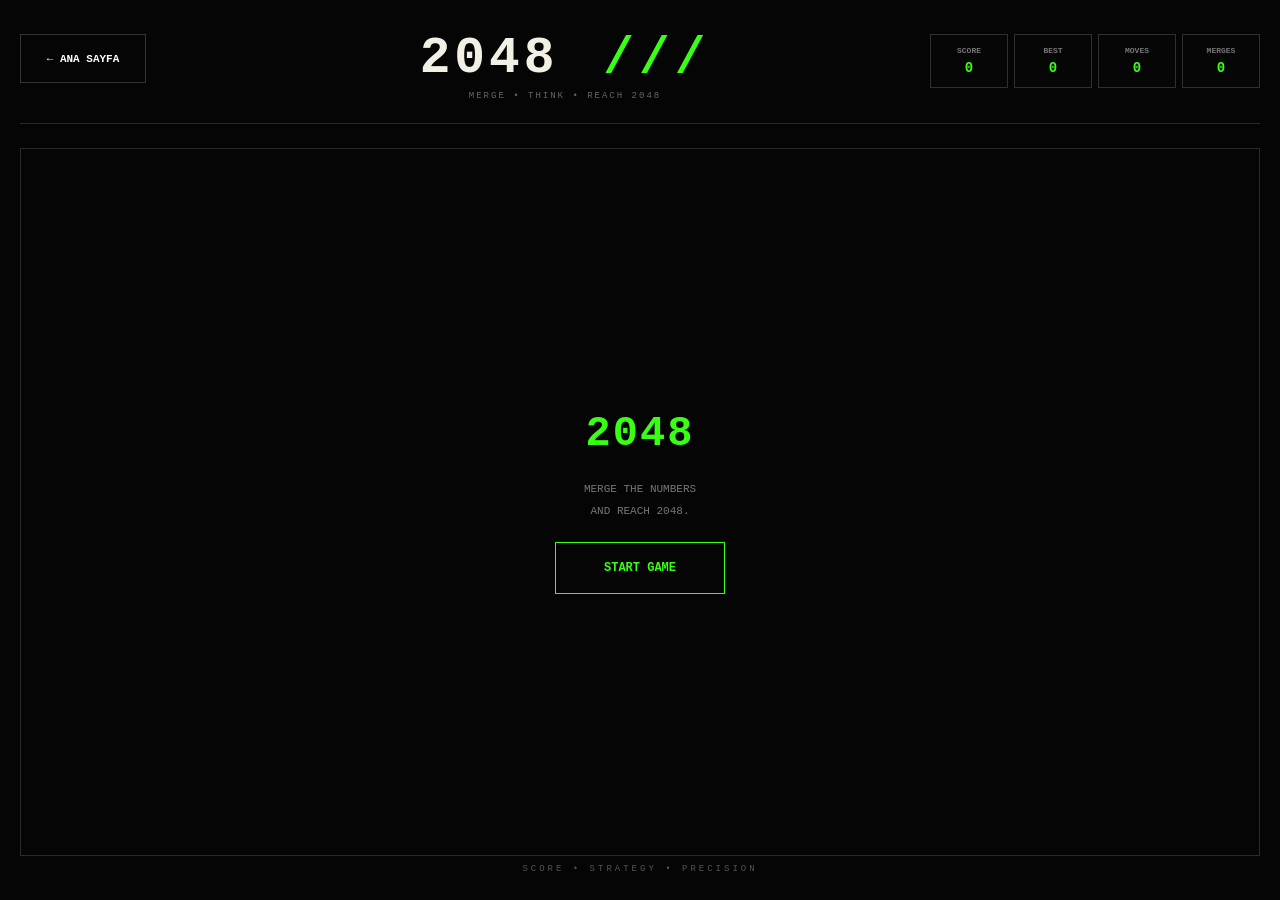
==== games/2048/2048.html @ 278a8eca "commir" ====
<!DOCTYPE html>
<html lang="tr">

<head>

    <meta charset="UTF-8">

    <meta
        name="viewport"
        content="width=device-width, initial-scale=1.0"
    >

    <title>2048 /// DOĞU GAMES</title>


    <style>

        * {
    margin: 0;
    padding: 0;
    box-sizing: border-box;
}

html,
body {
    width: 100%;
    min-height: 100%;
}

body {
    background: #050505;
    color: #ffffff;
    font-family: "Courier New", Courier, monospace;
    overflow: hidden;
}

/* =========================================
   PAGE
========================================= */

.game-page {
    width: min(1290px, calc(100% - 40px));
    height: 100vh;
    margin: 0 auto;

    padding-top: 34px;
    padding-bottom: 18px;

    display: flex;
    flex-direction: column;
}

/* =========================================
   HEADER
========================================= */

.top-header {
    flex: 0 0 auto;

    height: 90px;

    display: grid;

    grid-template-columns:
        180px
        1fr
        auto;

    align-items: start;

    border-bottom: 1px solid #292929;

    padding-bottom: 25px;
}

/* =========================================
   BACK
========================================= */

.back-button {
    width: 126px;
    height: 49px;

    display: flex;
    align-items: center;
    justify-content: center;

    border: 1px solid #353535;

    color: #ffffff;

    text-decoration: none;

    font-size: 11px;
    font-weight: bold;

    transition: .2s;
}

.back-button:hover {
    border-color: #39ff14;
    color: #39ff14;
}

/* =========================================
   TITLE
========================================= */

.game-title {
    text-align: center;
    padding-top: 0;
}

.game-title h1 {
    font-size: clamp(38px, 4vw, 56px);

    line-height: .95;

    letter-spacing: 4px;

    font-weight: 900;

    color: #f2f0e5;
}

.game-title h1 span {
    color: #39ff14;

    margin-left: 10px;

    letter-spacing: 5px;
}

.game-title p {
    margin-top: 8px;

    color: #666666;

    font-size: 9px;

    letter-spacing: 2px;
}

/* =========================================
   STATS
========================================= */

.stats {
    display: flex;
    gap: 6px;
}

.stat-box {
    width: 78px;
    height: 54px;

    border: 1px solid #303030;

    display: flex;
    flex-direction: column;

    justify-content: center;
    align-items: center;

    background: #060606;
}

.stat-box span {
    color: #777777;

    font-size: 8px;

    margin-bottom: 5px;

    font-weight: bold;
}

.stat-box strong {
    color: #39ff14;

    font-size: 14px;

    font-weight: bold;
}

/* =========================================
   GAME CONTAINER
========================================= */

.game-container {
    flex: 1;

    min-height: 0;

    margin-top: 24px;
    margin-bottom: 8px;

    border: 1px solid #292929;

    position: relative;

    display: flex;

    align-items: center;
    justify-content: center;

    overflow: hidden;
}

/* =========================================
   START SCREEN
========================================= */

.start-screen {
    width: 100%;
    height: 100%;

    display: flex;

    flex-direction: column;

    align-items: center;
    justify-content: center;

    text-align: center;
}

.start-screen.hidden {
    display: none;
}

.start-screen h2 {
    color: #39ff14;

    font-size: clamp(28px, 4vw, 42px);

    letter-spacing: 2px;

    margin-bottom: 20px;
}

.start-screen p {
    color: #777777;

    font-size: 11px;

    line-height: 2;

    margin-bottom: 20px;
}

.start-button {
    min-width: 170px;

    height: 52px;

    background: transparent;

    border: 1px solid #39ff14;

    color: #39ff14;

    font-family: "Courier New", monospace;

    font-size: 12px;

    font-weight: bold;

    cursor: pointer;

    transition: .2s;
}

.start-button:hover {
    background: #39ff14;
    color: #000000;
}

/* =========================================
   GAME AREA
========================================= */

.game-area {
    width: 100%;
    height: 100%;

    display: none;

    flex-direction: column;

    align-items: center;
    justify-content: center;
}

.game-area.active {
    display: flex;
}

/* =========================================
   GAME CONTROLS
========================================= */

.game-controls {
    width: min(520px, 75%);

    display: flex;

    justify-content: space-between;
    align-items: center;

    margin-bottom: 10px;
}

.move-info {
    color: #555555;

    font-size: 9px;

    letter-spacing: 2px;
}

.new-game-button {
    height: 34px;

    padding: 0 15px;

    background: transparent;

    border: 1px solid #333333;

    color: #aaaaaa;

    font-family: "Courier New", monospace;

    font-size: 9px;

    font-weight: bold;

    cursor: pointer;

    transition: .2s;
}

.new-game-button:hover {
    color: #39ff14;
    border-color: #39ff14;
}

/* =========================================
   2048 BOARD
========================================= */

.board {
    width: min(
        500px,
        calc(100vh - 255px),
        70vw
    );

    height: min(
        500px,
        calc(100vh - 255px),
        70vw
    );

    padding: 7px;

    display: grid;

    grid-template-columns: repeat(4, 1fr);
    grid-template-rows: repeat(4, 1fr);

    gap: 7px;

    border: 1px solid #303030;

    background: #080808;

    flex-shrink: 1;
}

/* =========================================
   TILES
========================================= */

.tile {
    display: flex;

    align-items: center;
    justify-content: center;

    background: #0d0d0d;

    border: 1px solid #202020;

    color: #ffffff;

    font-size: clamp(
        24px,
        4vw,
        44px
    );

    font-weight: bold;

    user-select: none;

    transition:
        transform .12s ease,
        border-color .12s ease,
        background .12s ease;
}

.tile[data-value="2"] {
    background: #111111;
    border-color: #353535;
}

.tile[data-value="4"] {
    background: #151515;
    border-color: #444444;
}

.tile[data-value="8"] {
    background: #1b1b1b;
    border-color: #555555;
}

.tile[data-value="16"] {
    background: #222222;
    border-color: #666666;
}

.tile[data-value="32"] {
    background: #292929;
    border-color: #777777;
}

.tile[data-value="64"] {
    background: #303030;
    border-color: #888888;
}

.tile[data-value="128"] {
    background: #181818;

    border-color: #aaaaaa;

    box-shadow:
        0 0 10px rgba(255,255,255,.12);

    font-size: clamp(20px, 3vw, 36px);
}

.tile[data-value="256"] {
    background: #202020;

    border-color: #cccccc;

    box-shadow:
        0 0 14px rgba(255,255,255,.18);

    font-size: clamp(20px, 3vw, 36px);
}

.tile[data-value="512"] {
    background: #292929;

    border-color: #ffffff;

    box-shadow:
        0 0 18px rgba(255,255,255,.25);

    font-size: clamp(20px, 3vw, 36px);
}

.tile[data-value="1024"] {
    background: #ffffff;

    color: #000000;

    border-color: #ffffff;

    box-shadow:
        0 0 20px rgba(255,255,255,.35);

    font-size: clamp(18px, 2.5vw, 30px);
}

.tile[data-value="2048"] {
    background: #39ff14;

    color: #000000;

    border-color: #39ff14;

    box-shadow:
        0 0 30px rgba(57,255,20,.55);

    font-size: clamp(18px, 2.5vw, 30px);
}

/* =========================================
   GAME OVER
========================================= */

.game-over {
    position: absolute;

    inset: 0;

    display: none;

    align-items: center;
    justify-content: center;

    background: rgba(0,0,0,.88);

    z-index: 20;
}

.game-over.active {
    display: flex;
}

.game-over-box {
    text-align: center;
}

.game-over-box h2 {
    color: #39ff14;

    font-size: 38px;

    letter-spacing: 3px;

    margin-bottom: 15px;
}

.game-over-box p {
    color: #777777;

    font-size: 11px;

    margin-bottom: 24px;
}

.retry-button {
    height: 48px;

    min-width: 145px;

    background: transparent;

    border: 1px solid #39ff14;

    color: #39ff14;

    font-family: "Courier New", monospace;

    font-size: 11px;

    font-weight: bold;

    cursor: pointer;
}

.retry-button:hover {
    background: #39ff14;
    color: #000000;
}

/* =========================================
   WIN
========================================= */

.win-message {
    position: absolute;

    left: 50%;
    top: 50%;

    transform:
        translate(-50%, -50%);

    display: none;

    z-index: 30;

    text-align: center;

    padding: 30px 45px;

    border: 1px solid #39ff14;

    background: rgba(0,0,0,.94);
}

.win-message.active {
    display: block;
}

.win-message h2 {
    color: #39ff14;

    font-size: 32px;

    margin-bottom: 12px;
}

.win-message p {
    color: #777777;

    font-size: 10px;

    margin-bottom: 20px;
}

/* =========================================
   FLOATING SCORE
========================================= */

.floating-score {
    position: fixed;

    pointer-events: none;

    z-index: 1000;

    color: #39ff14;

    font-size: 17px;

    font-weight: bold;

    animation:
        scoreFloat .7s ease-out forwards;
}

@keyframes scoreFloat {

    0% {
        opacity: 0;
        transform: translateY(8px);
    }

    20% {
        opacity: 1;
    }

    100% {
        opacity: 0;
        transform: translateY(-42px);
    }

}

/* =========================================
   FOOTER
========================================= */

.footer-text {
    flex: 0 0 auto;

    text-align: center;

    color: #555555;

    font-size: 9px;

    letter-spacing: 3px;

    height: 18px;
}

/* =========================================
   MOBILE
========================================= */

@media (max-width: 900px) {

    .game-page {
        width: calc(100% - 24px);
    }

    .top-header {
        grid-template-columns:
            130px
            1fr
            auto;
    }

    .stat-box {
        width: 65px;
    }

}

/* =========================================
   SMALL SCREEN
========================================= */

@media (max-width: 700px) {

    body {
        overflow-y: auto;
    }

    .game-page {

        width: calc(100% - 20px);

        height: auto;

        min-height: 100vh;

        padding-top: 20px;

    }

    .top-header {

        height: auto;

        grid-template-columns: 1fr;

        gap: 15px;

        padding-bottom: 18px;

    }

    .back-button {
        margin: auto;
    }

    .game-title {
        order: -1;
    }

    .stats {
        justify-content: center;
        flex-wrap: wrap;
    }

    .game-container {

        height: calc(
            100vh - 240px
        );

        min-height: 500px;

        margin-top: 18px;

    }

    .game-controls {

        width: 88%;

    }

    .board {

        width: min(
            88vw,
            500px
        );

        height: min(
            88vw,
            500px
        );

    }

}

/* =========================================
   VERY SMALL
========================================= */

@media (max-width: 450px) {

    .game-container {
        min-height: 450px;
    }

    .board {

        width: 88vw;

        height: 88vw;

        gap: 4px;

        padding: 5px;

    }

    .tile {
        font-size: 22px;
    }

    .stat-box {
        width: 60px;
    }

}

    </style>

</head>


<body>


<main class="game-page">


    <!-- ==================================================
         HEADER
         ================================================== -->

    <header class="top-header">


        <a
            href="../../index.html"
            class="back-button"
        >
            ← ANA SAYFA
        </a>


        <div class="game-title">

            <h1>
                2048
                <span>///</span>
            </h1>

            <p>
                MERGE • THINK • REACH 2048
            </p>

        </div>


        <div class="stats">


            <div class="stat-box">

                <span>SCORE</span>

                <strong id="score">
                    0
                </strong>

            </div>


            <div class="stat-box">

                <span>BEST</span>

                <strong id="best">
                    0
                </strong>

            </div>


            <div class="stat-box">

                <span>MOVES</span>

                <strong id="moves">
                    0
                </strong>

            </div>


            <div class="stat-box">

                <span>MERGES</span>

                <strong id="merges">
                    0
                </strong>

            </div>


        </div>

    </header>


    <!-- ==================================================
         GAME CONTAINER
         ================================================== -->

    <section class="game-container">


        <!-- ==================================================
             ONLY INITIAL PLAY SCREEN
             ================================================== -->

        <div
            id="startScreen"
            class="start-screen"
        >

            <h2>
                2048
            </h2>

            <p>
                MERGE THE NUMBERS<br>
                AND REACH 2048.
            </p>

            <button
                id="startButton"
                class="start-button"
            >
                START GAME
            </button>

        </div>


        <!-- ==================================================
             GAME
             ================================================== -->

        <div
            id="gameArea"
            class="game-area"
        >


            <div class="game-controls">


                <span class="move-info">
                    USE ARROW KEYS TO MOVE
                </span>


                <button
                    id="newGameButton"
                    class="new-game-button"
                >
                    NEW GAME
                </button>


            </div>


            <div
                id="board"
                class="board"
            ></div>


        </div>


        <!-- ==================================================
             GAME OVER
             ================================================== -->

        <div
            id="gameOver"
            class="game-over"
        >

            <div class="game-over-box">

                <h2>
                    GAME OVER
                </h2>

                <p id="gameOverText">
                    NO MORE MOVES
                </p>

                <button
                    id="retryButton"
                    class="retry-button"
                >
                    TRY AGAIN
                </button>

            </div>

        </div>


        <!-- ==================================================
             WIN
             ================================================== -->

        <div
            id="winMessage"
            class="win-message"
        >

            <h2>
                2048!
            </h2>

            <p>
                TARGET REACHED
            </p>

            <button
                id="continueButton"
                class="retry-button"
            >
                CONTINUE
            </button>

        </div>


    </section>


    <div class="footer-text">
        SCORE • STRATEGY • PRECISION
    </div>


</main>


<script src="2048.js"></script>

</body>

</html>
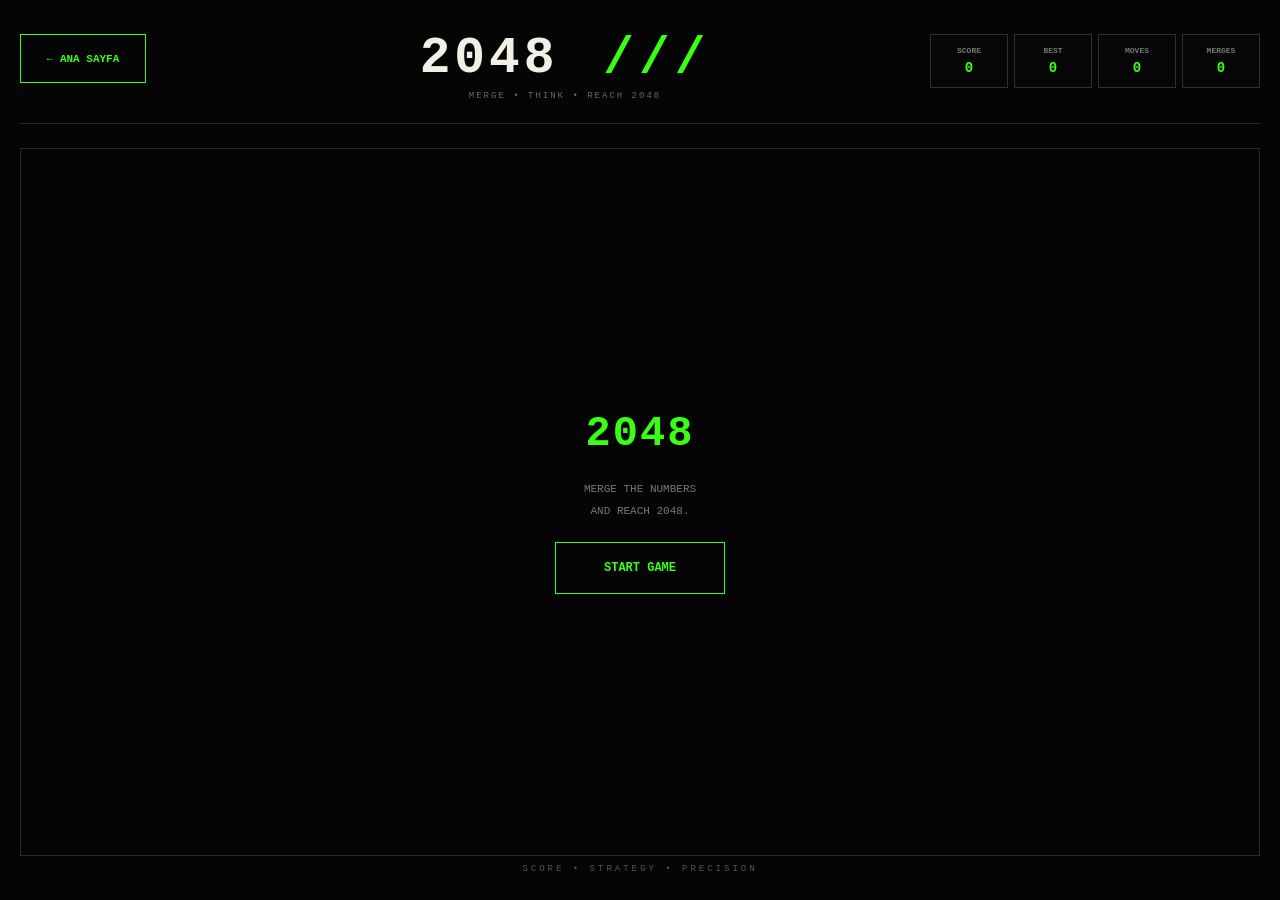
==== commit c9d2dd52: "commit" ====
--- a/games/2048/2048.html
+++ b/games/2048/2048.html
@@ -12,802 +12,870 @@
 
     <title>2048 /// DOĞU GAMES</title>
 
-
     <style>
 
         * {
-    margin: 0;
-    padding: 0;
-    box-sizing: border-box;
-}
-
-html,
-body {
-    width: 100%;
-    min-height: 100%;
-}
-
-body {
-    background: #050505;
-    color: #ffffff;
-    font-family: "Courier New", Courier, monospace;
-    overflow: hidden;
-}
-
-/* =========================================
-   PAGE
-========================================= */
-
-.game-page {
-    width: min(1290px, calc(100% - 40px));
-    height: 100vh;
-    margin: 0 auto;
-
-    padding-top: 34px;
-    padding-bottom: 18px;
-
-    display: flex;
-    flex-direction: column;
-}
-
-/* =========================================
-   HEADER
-========================================= */
-
-.top-header {
-    flex: 0 0 auto;
-
-    height: 90px;
-
-    display: grid;
-
-    grid-template-columns:
-        180px
-        1fr
-        auto;
-
-    align-items: start;
-
-    border-bottom: 1px solid #292929;
-
-    padding-bottom: 25px;
-}
-
-/* =========================================
-   BACK
-========================================= */
-
-.back-button {
-    width: 126px;
-    height: 49px;
-
-    display: flex;
-    align-items: center;
-    justify-content: center;
-
-    border: 1px solid #353535;
-
-    color: #ffffff;
-
-    text-decoration: none;
-
-    font-size: 11px;
-    font-weight: bold;
-
-    transition: .2s;
-}
-
-.back-button:hover {
-    border-color: #39ff14;
-    color: #39ff14;
-}
-
-/* =========================================
-   TITLE
-========================================= */
-
-.game-title {
-    text-align: center;
-    padding-top: 0;
-}
-
-.game-title h1 {
-    font-size: clamp(38px, 4vw, 56px);
-
-    line-height: .95;
-
-    letter-spacing: 4px;
-
-    font-weight: 900;
-
-    color: #f2f0e5;
-}
-
-.game-title h1 span {
-    color: #39ff14;
-
-    margin-left: 10px;
-
-    letter-spacing: 5px;
-}
-
-.game-title p {
-    margin-top: 8px;
-
-    color: #666666;
-
-    font-size: 9px;
-
-    letter-spacing: 2px;
-}
-
-/* =========================================
-   STATS
-========================================= */
-
-.stats {
-    display: flex;
-    gap: 6px;
-}
-
-.stat-box {
-    width: 78px;
-    height: 54px;
-
-    border: 1px solid #303030;
-
-    display: flex;
-    flex-direction: column;
-
-    justify-content: center;
-    align-items: center;
-
-    background: #060606;
-}
-
-.stat-box span {
-    color: #777777;
-
-    font-size: 8px;
-
-    margin-bottom: 5px;
-
-    font-weight: bold;
-}
-
-.stat-box strong {
-    color: #39ff14;
-
-    font-size: 14px;
-
-    font-weight: bold;
-}
-
-/* =========================================
-   GAME CONTAINER
-========================================= */
-
-.game-container {
-    flex: 1;
-
-    min-height: 0;
-
-    margin-top: 24px;
-    margin-bottom: 8px;
-
-    border: 1px solid #292929;
-
-    position: relative;
-
-    display: flex;
-
-    align-items: center;
-    justify-content: center;
-
-    overflow: hidden;
-}
-
-/* =========================================
-   START SCREEN
-========================================= */
-
-.start-screen {
-    width: 100%;
-    height: 100%;
-
-    display: flex;
-
-    flex-direction: column;
-
-    align-items: center;
-    justify-content: center;
-
-    text-align: center;
-}
-
-.start-screen.hidden {
-    display: none;
-}
-
-.start-screen h2 {
-    color: #39ff14;
-
-    font-size: clamp(28px, 4vw, 42px);
-
-    letter-spacing: 2px;
-
-    margin-bottom: 20px;
-}
-
-.start-screen p {
-    color: #777777;
-
-    font-size: 11px;
-
-    line-height: 2;
-
-    margin-bottom: 20px;
-}
-
-.start-button {
-    min-width: 170px;
-
-    height: 52px;
-
-    background: transparent;
-
-    border: 1px solid #39ff14;
-
-    color: #39ff14;
-
-    font-family: "Courier New", monospace;
-
-    font-size: 12px;
-
-    font-weight: bold;
-
-    cursor: pointer;
-
-    transition: .2s;
-}
-
-.start-button:hover {
-    background: #39ff14;
-    color: #000000;
-}
-
-/* =========================================
-   GAME AREA
-========================================= */
-
-.game-area {
-    width: 100%;
-    height: 100%;
-
-    display: none;
-
-    flex-direction: column;
-
-    align-items: center;
-    justify-content: center;
-}
-
-.game-area.active {
-    display: flex;
-}
-
-/* =========================================
-   GAME CONTROLS
-========================================= */
-
-.game-controls {
-    width: min(520px, 75%);
-
-    display: flex;
-
-    justify-content: space-between;
-    align-items: center;
-
-    margin-bottom: 10px;
-}
-
-.move-info {
-    color: #555555;
-
-    font-size: 9px;
-
-    letter-spacing: 2px;
-}
-
-.new-game-button {
-    height: 34px;
-
-    padding: 0 15px;
-
-    background: transparent;
-
-    border: 1px solid #333333;
-
-    color: #aaaaaa;
-
-    font-family: "Courier New", monospace;
-
-    font-size: 9px;
-
-    font-weight: bold;
-
-    cursor: pointer;
-
-    transition: .2s;
-}
-
-.new-game-button:hover {
-    color: #39ff14;
-    border-color: #39ff14;
-}
-
-/* =========================================
-   2048 BOARD
-========================================= */
-
-.board {
-    width: min(
-        500px,
-        calc(100vh - 255px),
-        70vw
-    );
-
-    height: min(
-        500px,
-        calc(100vh - 255px),
-        70vw
-    );
-
-    padding: 7px;
-
-    display: grid;
-
-    grid-template-columns: repeat(4, 1fr);
-    grid-template-rows: repeat(4, 1fr);
-
-    gap: 7px;
-
-    border: 1px solid #303030;
-
-    background: #080808;
-
-    flex-shrink: 1;
-}
-
-/* =========================================
-   TILES
-========================================= */
-
-.tile {
-    display: flex;
-
-    align-items: center;
-    justify-content: center;
-
-    background: #0d0d0d;
-
-    border: 1px solid #202020;
-
-    color: #ffffff;
-
-    font-size: clamp(
-        24px,
-        4vw,
-        44px
-    );
-
-    font-weight: bold;
-
-    user-select: none;
-
-    transition:
-        transform .12s ease,
-        border-color .12s ease,
-        background .12s ease;
-}
-
-.tile[data-value="2"] {
-    background: #111111;
-    border-color: #353535;
-}
-
-.tile[data-value="4"] {
-    background: #151515;
-    border-color: #444444;
-}
-
-.tile[data-value="8"] {
-    background: #1b1b1b;
-    border-color: #555555;
-}
-
-.tile[data-value="16"] {
-    background: #222222;
-    border-color: #666666;
-}
-
-.tile[data-value="32"] {
-    background: #292929;
-    border-color: #777777;
-}
-
-.tile[data-value="64"] {
-    background: #303030;
-    border-color: #888888;
-}
-
-.tile[data-value="128"] {
-    background: #181818;
-
-    border-color: #aaaaaa;
-
-    box-shadow:
-        0 0 10px rgba(255,255,255,.12);
-
-    font-size: clamp(20px, 3vw, 36px);
-}
-
-.tile[data-value="256"] {
-    background: #202020;
-
-    border-color: #cccccc;
-
-    box-shadow:
-        0 0 14px rgba(255,255,255,.18);
-
-    font-size: clamp(20px, 3vw, 36px);
-}
-
-.tile[data-value="512"] {
-    background: #292929;
-
-    border-color: #ffffff;
-
-    box-shadow:
-        0 0 18px rgba(255,255,255,.25);
-
-    font-size: clamp(20px, 3vw, 36px);
-}
-
-.tile[data-value="1024"] {
-    background: #ffffff;
-
-    color: #000000;
-
-    border-color: #ffffff;
-
-    box-shadow:
-        0 0 20px rgba(255,255,255,.35);
-
-    font-size: clamp(18px, 2.5vw, 30px);
-}
-
-.tile[data-value="2048"] {
-    background: #39ff14;
-
-    color: #000000;
-
-    border-color: #39ff14;
-
-    box-shadow:
-        0 0 30px rgba(57,255,20,.55);
-
-    font-size: clamp(18px, 2.5vw, 30px);
-}
-
-/* =========================================
-   GAME OVER
-========================================= */
-
-.game-over {
-    position: absolute;
-
-    inset: 0;
-
-    display: none;
-
-    align-items: center;
-    justify-content: center;
-
-    background: rgba(0,0,0,.88);
-
-    z-index: 20;
-}
-
-.game-over.active {
-    display: flex;
-}
-
-.game-over-box {
-    text-align: center;
-}
-
-.game-over-box h2 {
-    color: #39ff14;
-
-    font-size: 38px;
-
-    letter-spacing: 3px;
-
-    margin-bottom: 15px;
-}
-
-.game-over-box p {
-    color: #777777;
-
-    font-size: 11px;
-
-    margin-bottom: 24px;
-}
-
-.retry-button {
-    height: 48px;
-
-    min-width: 145px;
-
-    background: transparent;
-
-    border: 1px solid #39ff14;
-
-    color: #39ff14;
-
-    font-family: "Courier New", monospace;
-
-    font-size: 11px;
-
-    font-weight: bold;
-
-    cursor: pointer;
-}
-
-.retry-button:hover {
-    background: #39ff14;
-    color: #000000;
-}
-
-/* =========================================
-   WIN
-========================================= */
-
-.win-message {
-    position: absolute;
-
-    left: 50%;
-    top: 50%;
-
-    transform:
-        translate(-50%, -50%);
-
-    display: none;
-
-    z-index: 30;
-
-    text-align: center;
-
-    padding: 30px 45px;
-
-    border: 1px solid #39ff14;
-
-    background: rgba(0,0,0,.94);
-}
-
-.win-message.active {
-    display: block;
-}
-
-.win-message h2 {
-    color: #39ff14;
-
-    font-size: 32px;
-
-    margin-bottom: 12px;
-}
-
-.win-message p {
-    color: #777777;
-
-    font-size: 10px;
-
-    margin-bottom: 20px;
-}
-
-/* =========================================
-   FLOATING SCORE
-========================================= */
-
-.floating-score {
-    position: fixed;
-
-    pointer-events: none;
-
-    z-index: 1000;
-
-    color: #39ff14;
-
-    font-size: 17px;
-
-    font-weight: bold;
-
-    animation:
-        scoreFloat .7s ease-out forwards;
-}
-
-@keyframes scoreFloat {
-
-    0% {
-        opacity: 0;
-        transform: translateY(8px);
-    }
-
-    20% {
-        opacity: 1;
-    }
-
-    100% {
-        opacity: 0;
-        transform: translateY(-42px);
-    }
-
-}
-
-/* =========================================
-   FOOTER
-========================================= */
-
-.footer-text {
-    flex: 0 0 auto;
-
-    text-align: center;
-
-    color: #555555;
-
-    font-size: 9px;
-
-    letter-spacing: 3px;
-
-    height: 18px;
-}
-
-/* =========================================
-   MOBILE
-========================================= */
-
-@media (max-width: 900px) {
-
-    .game-page {
-        width: calc(100% - 24px);
-    }
-
-    .top-header {
-        grid-template-columns:
-            130px
-            1fr
-            auto;
-    }
-
-    .stat-box {
-        width: 65px;
-    }
-
-}
-
-/* =========================================
-   SMALL SCREEN
-========================================= */
-
-@media (max-width: 700px) {
-
-    body {
-        overflow-y: auto;
-    }
-
-    .game-page {
-
-        width: calc(100% - 20px);
-
-        height: auto;
-
-        min-height: 100vh;
-
-        padding-top: 20px;
-
-    }
-
-    .top-header {
-
-        height: auto;
-
-        grid-template-columns: 1fr;
-
-        gap: 15px;
-
-        padding-bottom: 18px;
-
-    }
-
-    .back-button {
-        margin: auto;
-    }
-
-    .game-title {
-        order: -1;
-    }
-
-    .stats {
-        justify-content: center;
-        flex-wrap: wrap;
-    }
-
-    .game-container {
-
-        height: calc(
-            100vh - 240px
-        );
-
-        min-height: 500px;
-
-        margin-top: 18px;
-
-    }
-
-    .game-controls {
-
-        width: 88%;
-
-    }
-
-    .board {
-
-        width: min(
-            88vw,
-            500px
-        );
-
-        height: min(
-            88vw,
-            500px
-        );
-
-    }
-
-}
-
-/* =========================================
-   VERY SMALL
-========================================= */
-
-@media (max-width: 450px) {
-
-    .game-container {
-        min-height: 450px;
-    }
-
-    .board {
-
-        width: 88vw;
-
-        height: 88vw;
-
-        gap: 4px;
-
-        padding: 5px;
-
-    }
-
-    .tile {
-        font-size: 22px;
-    }
-
-    .stat-box {
-        width: 60px;
-    }
-
-}
+            margin: 0;
+            padding: 0;
+            box-sizing: border-box;
+        }
+
+        html,
+        body {
+            width: 100%;
+            min-height: 100%;
+        }
+
+        body {
+            background: #050505;
+            color: #ffffff;
+            font-family: "Courier New", Courier, monospace;
+            overflow: hidden;
+        }
+
+
+        /* =========================================
+           PAGE
+        ========================================= */
+
+        .game-page {
+            width: min(1290px, calc(100% - 40px));
+            height: 100vh;
+            margin: 0 auto;
+
+            padding-top: 34px;
+            padding-bottom: 18px;
+
+            display: flex;
+            flex-direction: column;
+        }
+
+
+        /* =========================================
+           HEADER
+        ========================================= */
+
+        .top-header {
+            flex: 0 0 auto;
+
+            height: 90px;
+
+            display: grid;
+
+            grid-template-columns:
+                180px
+                1fr
+                auto;
+
+            align-items: start;
+
+            border-bottom: 1px solid #292929;
+
+            padding-bottom: 25px;
+        }
+
+
+        /* =========================================
+           BACK BUTTON
+        ========================================= */
+
+        .back-button {
+            width: 126px;
+            height: 49px;
+
+            display: flex;
+
+            align-items: center;
+            justify-content: center;
+
+            border: 1px solid #39ff14;
+
+            background: #050505;
+
+            color: #39ff14;
+
+            text-decoration: none;
+
+            font-size: 11px;
+            font-weight: bold;
+
+            font-family:
+                "Courier New",
+                monospace;
+
+            transition: .2s;
+        }
+
+
+        .back-button:hover {
+            border-color: #39ff14;
+
+            background: #39ff14;
+
+            color: #050505;
+
+            text-decoration: none;
+        }
+
+
+        .back-button:visited {
+            color: #39ff14;
+
+            text-decoration: none;
+        }
+
+
+        .back-button:visited:hover {
+            color: #050505;
+        }
+
+
+        /* =========================================
+           TITLE
+        ========================================= */
+
+        .game-title {
+            text-align: center;
+            padding-top: 0;
+        }
+
+        .game-title h1 {
+            font-size: clamp(38px, 4vw, 56px);
+
+            line-height: .95;
+
+            letter-spacing: 4px;
+
+            font-weight: 900;
+
+            color: #f2f0e5;
+        }
+
+        .game-title h1 span {
+            color: #39ff14;
+
+            margin-left: 10px;
+
+            letter-spacing: 5px;
+        }
+
+        .game-title p {
+            margin-top: 8px;
+
+            color: #666666;
+
+            font-size: 9px;
+
+            letter-spacing: 2px;
+        }
+
+
+        /* =========================================
+           STATS
+        ========================================= */
+
+        .stats {
+            display: flex;
+            gap: 6px;
+        }
+
+        .stat-box {
+            width: 78px;
+            height: 54px;
+
+            border: 1px solid #303030;
+
+            display: flex;
+            flex-direction: column;
+
+            justify-content: center;
+            align-items: center;
+
+            background: #060606;
+        }
+
+        .stat-box span {
+            color: #777777;
+
+            font-size: 8px;
+
+            margin-bottom: 5px;
+
+            font-weight: bold;
+        }
+
+        .stat-box strong {
+            color: #39ff14;
+
+            font-size: 14px;
+
+            font-weight: bold;
+        }
+
+
+        /* =========================================
+           GAME CONTAINER
+        ========================================= */
+
+        .game-container {
+            flex: 1;
+
+            min-height: 0;
+
+            margin-top: 24px;
+            margin-bottom: 8px;
+
+            border: 1px solid #292929;
+
+            position: relative;
+
+            display: flex;
+
+            align-items: center;
+            justify-content: center;
+
+            overflow: hidden;
+        }
+
+
+        /* =========================================
+           START SCREEN
+        ========================================= */
+
+        .start-screen {
+            width: 100%;
+            height: 100%;
+
+            display: flex;
+
+            flex-direction: column;
+
+            align-items: center;
+            justify-content: center;
+
+            text-align: center;
+        }
+
+        .start-screen.hidden {
+            display: none;
+        }
+
+        .start-screen h2 {
+            color: #39ff14;
+
+            font-size: clamp(28px, 4vw, 42px);
+
+            letter-spacing: 2px;
+
+            margin-bottom: 20px;
+        }
+
+        .start-screen p {
+            color: #777777;
+
+            font-size: 11px;
+
+            line-height: 2;
+
+            margin-bottom: 20px;
+        }
+
+        .start-button {
+            min-width: 170px;
+
+            height: 52px;
+
+            background: transparent;
+
+            border: 1px solid #39ff14;
+
+            color: #39ff14;
+
+            font-family: "Courier New", monospace;
+
+            font-size: 12px;
+
+            font-weight: bold;
+
+            cursor: pointer;
+
+            transition: .2s;
+        }
+
+        .start-button:hover {
+            background: #39ff14;
+            color: #000000;
+        }
+
+
+        /* =========================================
+           GAME AREA
+        ========================================= */
+
+        .game-area {
+            width: 100%;
+            height: 100%;
+
+            display: none;
+
+            flex-direction: column;
+
+            align-items: center;
+            justify-content: center;
+        }
+
+        .game-area.active {
+            display: flex;
+        }
+
+
+        /* =========================================
+           GAME CONTROLS
+        ========================================= */
+
+        .game-controls {
+            width: min(520px, 75%);
+
+            display: flex;
+
+            justify-content: space-between;
+            align-items: center;
+
+            margin-bottom: 10px;
+        }
+
+        .move-info {
+            color: #555555;
+
+            font-size: 9px;
+
+            letter-spacing: 2px;
+        }
+
+        .new-game-button {
+            height: 34px;
+
+            padding: 0 15px;
+
+            background: transparent;
+
+            border: 1px solid #333333;
+
+            color: #aaaaaa;
+
+            font-family: "Courier New", monospace;
+
+            font-size: 9px;
+
+            font-weight: bold;
+
+            cursor: pointer;
+
+            transition: .2s;
+        }
+
+        .new-game-button:hover {
+            color: #39ff14;
+            border-color: #39ff14;
+        }
+
+
+        /* =========================================
+           2048 BOARD
+        ========================================= */
+
+        .board {
+            width: min(
+                500px,
+                calc(100vh - 255px),
+                70vw
+            );
+
+            height: min(
+                500px,
+                calc(100vh - 255px),
+                70vw
+            );
+
+            padding: 7px;
+
+            display: grid;
+
+            grid-template-columns: repeat(4, 1fr);
+            grid-template-rows: repeat(4, 1fr);
+
+            gap: 7px;
+
+            border: 1px solid #303030;
+
+            background: #080808;
+
+            flex-shrink: 1;
+        }
+
+
+        /* =========================================
+           TILES
+        ========================================= */
+
+        .tile {
+            display: flex;
+
+            align-items: center;
+            justify-content: center;
+
+            background: #0d0d0d;
+
+            border: 1px solid #202020;
+
+            color: #ffffff;
+
+            font-size: clamp(
+                24px,
+                4vw,
+                44px
+            );
+
+            font-weight: bold;
+
+            user-select: none;
+
+            transition:
+                transform .12s ease,
+                border-color .12s ease,
+                background .12s ease;
+        }
+
+        .tile[data-value="2"] {
+            background: #111111;
+            border-color: #353535;
+        }
+
+        .tile[data-value="4"] {
+            background: #151515;
+            border-color: #444444;
+        }
+
+        .tile[data-value="8"] {
+            background: #1b1b1b;
+            border-color: #555555;
+        }
+
+        .tile[data-value="16"] {
+            background: #222222;
+            border-color: #666666;
+        }
+
+        .tile[data-value="32"] {
+            background: #292929;
+            border-color: #777777;
+        }
+
+        .tile[data-value="64"] {
+            background: #303030;
+            border-color: #888888;
+        }
+
+        .tile[data-value="128"] {
+            background: #181818;
+
+            border-color: #aaaaaa;
+
+            box-shadow:
+                0 0 10px rgba(255,255,255,.12);
+
+            font-size: clamp(
+                20px,
+                3vw,
+                36px
+            );
+        }
+
+        .tile[data-value="256"] {
+            background: #202020;
+
+            border-color: #cccccc;
+
+            box-shadow:
+                0 0 14px rgba(255,255,255,.18);
+
+            font-size: clamp(
+                20px,
+                3vw,
+                36px
+            );
+        }
+
+        .tile[data-value="512"] {
+            background: #292929;
+
+            border-color: #ffffff;
+
+            box-shadow:
+                0 0 18px rgba(255,255,255,.25);
+
+            font-size: clamp(
+                20px,
+                3vw,
+                36px
+            );
+        }
+
+        .tile[data-value="1024"] {
+            background: #ffffff;
+
+            color: #000000;
+
+            border-color: #ffffff;
+
+            box-shadow:
+                0 0 20px rgba(255,255,255,.35);
+
+            font-size: clamp(
+                18px,
+                2.5vw,
+                30px
+            );
+        }
+
+        .tile[data-value="2048"] {
+            background: #39ff14;
+
+            color: #000000;
+
+            border-color: #39ff14;
+
+            box-shadow:
+                0 0 30px rgba(57,255,20,.55);
+
+            font-size: clamp(
+                18px,
+                2.5vw,
+                30px
+            );
+        }
+
+
+        /* =========================================
+           GAME OVER
+        ========================================= */
+
+        .game-over {
+            position: absolute;
+
+            inset: 0;
+
+            display: none;
+
+            align-items: center;
+            justify-content: center;
+
+            background: rgba(0,0,0,.88);
+
+            z-index: 20;
+        }
+
+        .game-over.active {
+            display: flex;
+        }
+
+        .game-over-box {
+            text-align: center;
+        }
+
+        .game-over-box h2 {
+            color: #39ff14;
+
+            font-size: 38px;
+
+            letter-spacing: 3px;
+
+            margin-bottom: 15px;
+        }
+
+        .game-over-box p {
+            color: #777777;
+
+            font-size: 11px;
+
+            margin-bottom: 24px;
+        }
+
+        .retry-button {
+            height: 48px;
+
+            min-width: 145px;
+
+            background: transparent;
+
+            border: 1px solid #39ff14;
+
+            color: #39ff14;
+
+            font-family: "Courier New", monospace;
+
+            font-size: 11px;
+
+            font-weight: bold;
+
+            cursor: pointer;
+        }
+
+        .retry-button:hover {
+            background: #39ff14;
+            color: #000000;
+        }
+
+
+        /* =========================================
+           WIN
+        ========================================= */
+
+        .win-message {
+            position: absolute;
+
+            left: 50%;
+            top: 50%;
+
+            transform:
+                translate(-50%, -50%);
+
+            display: none;
+
+            z-index: 30;
+
+            text-align: center;
+
+            padding: 30px 45px;
+
+            border: 1px solid #39ff14;
+
+            background: rgba(0,0,0,.94);
+        }
+
+        .win-message.active {
+            display: block;
+        }
+
+        .win-message h2 {
+            color: #39ff14;
+
+            font-size: 32px;
+
+            margin-bottom: 12px;
+        }
+
+        .win-message p {
+            color: #777777;
+
+            font-size: 10px;
+
+            margin-bottom: 20px;
+        }
+
+
+        /* =========================================
+           FLOATING SCORE
+        ========================================= */
+
+        .floating-score {
+            position: fixed;
+
+            pointer-events: none;
+
+            z-index: 1000;
+
+            color: #39ff14;
+
+            font-size: 17px;
+
+            font-weight: bold;
+
+            animation:
+                scoreFloat .7s ease-out forwards;
+        }
+
+        @keyframes scoreFloat {
+
+            0% {
+                opacity: 0;
+
+                transform:
+                    translateY(8px);
+            }
+
+            20% {
+                opacity: 1;
+            }
+
+            100% {
+                opacity: 0;
+
+                transform:
+                    translateY(-42px);
+            }
+
+        }
+
+
+        /* =========================================
+           FOOTER
+        ========================================= */
+
+        .footer-text {
+            flex: 0 0 auto;
+
+            text-align: center;
+
+            color: #555555;
+
+            font-size: 9px;
+
+            letter-spacing: 3px;
+
+            height: 18px;
+        }
+
+
+        /* =========================================
+           MOBILE
+        ========================================= */
+
+        @media (max-width: 900px) {
+
+            .game-page {
+                width: calc(100% - 24px);
+            }
+
+            .top-header {
+                grid-template-columns:
+                    130px
+                    1fr
+                    auto;
+            }
+
+            .stat-box {
+                width: 65px;
+            }
+
+        }
+
+
+        /* =========================================
+           SMALL SCREEN
+        ========================================= */
+
+        @media (max-width: 700px) {
+
+            body {
+                overflow-y: auto;
+            }
+
+            .game-page {
+
+                width:
+                    calc(100% - 20px);
+
+                height: auto;
+
+                min-height: 100vh;
+
+                padding-top: 20px;
+
+            }
+
+            .top-header {
+
+                height: auto;
+
+                grid-template-columns: 1fr;
+
+                gap: 15px;
+
+                padding-bottom: 18px;
+
+            }
+
+            .back-button {
+                margin: auto;
+            }
+
+            .game-title {
+                order: -1;
+            }
+
+            .stats {
+                justify-content: center;
+                flex-wrap: wrap;
+            }
+
+            .game-container {
+
+                height:
+                    calc(
+                        100vh - 240px
+                    );
+
+                min-height: 500px;
+
+                margin-top: 18px;
+
+            }
+
+            .game-controls {
+
+                width: 88%;
+
+            }
+
+            .board {
+
+                width: min(
+                    88vw,
+                    500px
+                );
+
+                height: min(
+                    88vw,
+                    500px
+                );
+
+            }
+
+        }
+
+
+        /* =========================================
+           VERY SMALL
+        ========================================= */
+
+        @media (max-width: 450px) {
+
+            .game-container {
+                min-height: 450px;
+            }
+
+            .board {
+
+                width: 88vw;
+
+                height: 88vw;
+
+                gap: 4px;
+
+                padding: 5px;
+
+            }
+
+            .tile {
+                font-size: 22px;
+            }
+
+            .stat-box {
+                width: 60px;
+            }
+
+        }
 
     </style>
 
@@ -854,7 +922,9 @@
 
             <div class="stat-box">
 
-                <span>SCORE</span>
+                <span>
+                    SCORE
+                </span>
 
                 <strong id="score">
                     0
@@ -865,7 +935,9 @@
 
             <div class="stat-box">
 
-                <span>BEST</span>
+                <span>
+                    BEST
+                </span>
 
                 <strong id="best">
                     0
@@ -876,7 +948,9 @@
 
             <div class="stat-box">
 
-                <span>MOVES</span>
+                <span>
+                    MOVES
+                </span>
 
                 <strong id="moves">
                     0
@@ -887,7 +961,9 @@
 
             <div class="stat-box">
 
-                <span>MERGES</span>
+                <span>
+                    MERGES
+                </span>
 
                 <strong id="merges">
                     0
@@ -1045,6 +1121,7 @@
 
 <script src="2048.js"></script>
 
+
 </body>
 
 </html>
